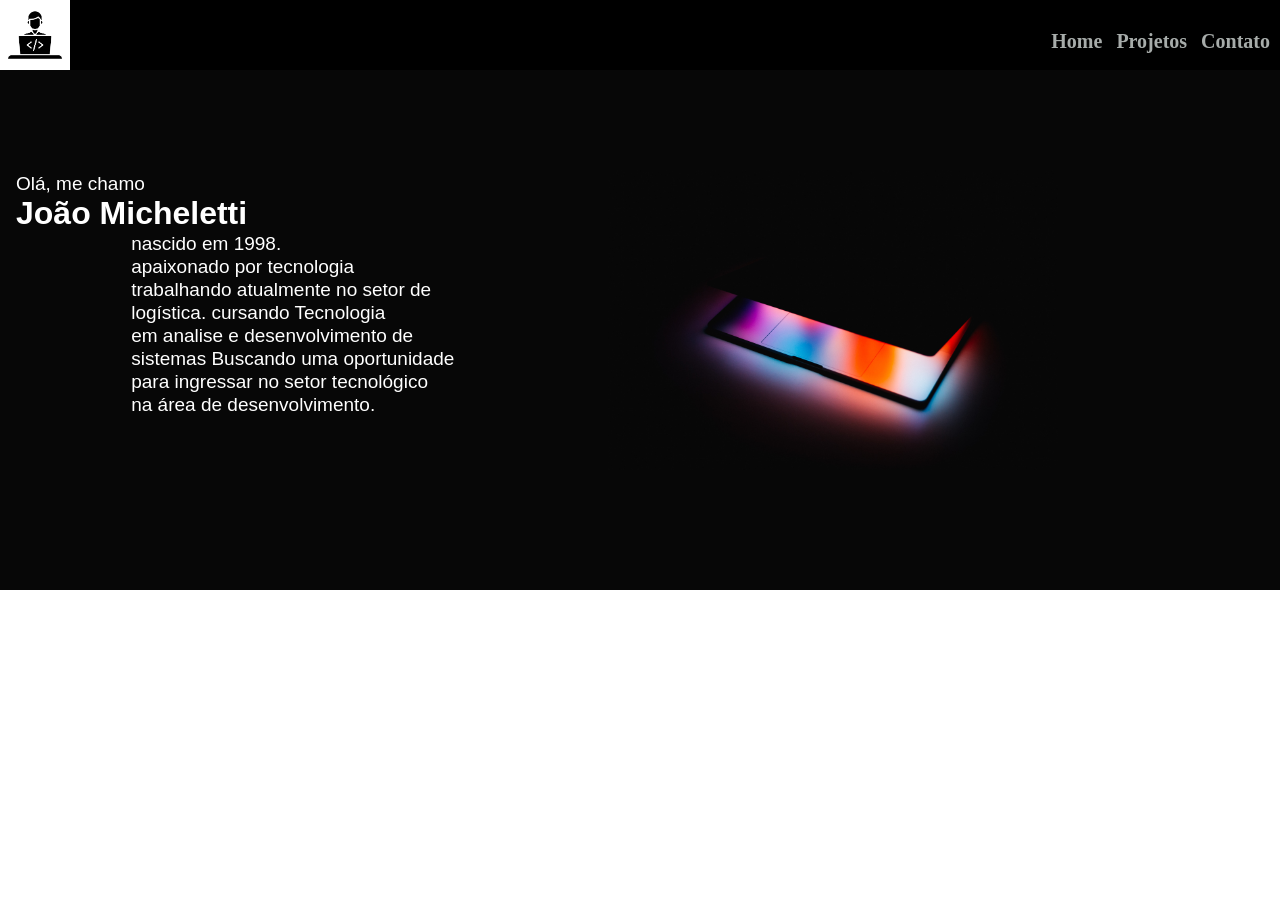
==== index.html @ ebf29739 "responsividade Home responsividade Home" ====
<!DOCTYPE html>
<!DOCTYPE html>
<html lang="pt-br">
<head>
    <meta charset="UTF-8">
    <meta http-equiv="X-UA-Compatible" content="IE=edge">
    <meta name="viewport" content="width=device-width, initial-scale=1.0">
    <link rel="stylesheet" href="style.css" />
    <title>Potifolio | João Micheletti Software enginer</title>
</head>
<body>
    <main class="Main" id="Main">
        <nav class="Navigation" id="Navigation">
            <img src="image/logo_nav.png" alt="logo developer">
            <ul>
                <a href="#Main">Home</a>
                <a href="#Container_Projetos">Projetos</a>
                <a href="#Contato">Contato</a>
            </ul>
        </nav>

        <div class="Main_Conteudo" id="Main_Conteudo">
            <div class="Main_Txt" id="Main_Txt">
                <p class="p1">Olá, me chamo</p>
                <h1>João Micheletti</h1>
                <div class="txt">
                    <p>nascido em 1998.<br/> apaixonado por tecnologia<br/> 
                        trabalhando atualmente no setor de <br/>logística.
                        cursando Tecnologia <br/>em analise e desenvolvimento de<br/> sistemas 
                        Buscando uma oportunidade <br/> para ingressar no setor tecnológico
                        <br/> na área de desenvolvimento. </p>

                </div>
                
            </div>
            <div class="Img_Conteudo" id="Img_Conteudo">
                <img src="./image/not_pequeno.jpg" alt="image backgrund Main_Conteudo"/>
            </div>
        </div>
    </main>
    
</body>
</html>
---- style.css ----
* {
    margin: 0;
    padding: 0;
    box-sizing: border-box;
}

#Navigation {
    background-color: rgb(0, 0, 0);
    height: 70px;
}
#Navigation ul {
    margin-top: 30px;
    float: right;
}
#Navigation ul a {
    padding-right: 10px;
    text-decoration: none;
    font-size: 20px;
    color: rgb(167, 172, 170);
    font-weight: 600;
}
a:hover {
    cursor: pointer;
}
#Navigation img {
    height: 70px;

}
#Main_Conteudo {
    background-color: rgba(0, 0, 0, 0.973);
    width: 100%;
    height: 520px;
    display: flex;

}
#Main_Txt {
    margin-left: 15%;
    margin-top: 100px;
    width: 45%;
    height: 400px; 
    margin: 2rem 1rem;
    width: 45%;
    overflow: hidden;
    color: #FFF;
    white-space: nowrap;
    animation: caret .3s step-end infinite alternate,
                type 5s steps(23, end)
      
}
#Main_Txt .txt {
    margin-left: 20%;
}

@keyframes type {
    0% {
      width: 0;
    }
  
  }
  @keyframes caret { 
    50% { 
      box-shadow: .6em 0 0 transparent;
    }
  }
#Main_Txt .p1 {
    margin-top: 70px;
}
#Main_Txt h1 {
    font-family: 'Franklin Gothic Medium', 'Arial Narrow', Arial, sans-serif;
}
#Main_Txt p {
    font-size: 19px;
    line-height: 23px;
    font-weight: 300;
    font-family: 'Gill Sans', 'Gill Sans MT', Calibri, 'Trebuchet MS', sans-serif;
}
#Main_Conteudo #Img_Conteudo {
    width: 45%;

}
#Main_Conteudo #Img_Conteudo img{
    margin-top: 100px;
    height: 300px;
}
@media (max-width: 400px) {
    #Main_Conteudo #Img_Conteudo {
        display: none;
    }
    #Main_Txt {
        margin-top: 40px;
        width: 100%;
        font-size: 12px;
    }
    #Main_Txt .txt {
        margin-left:  0%;
    }
    
}
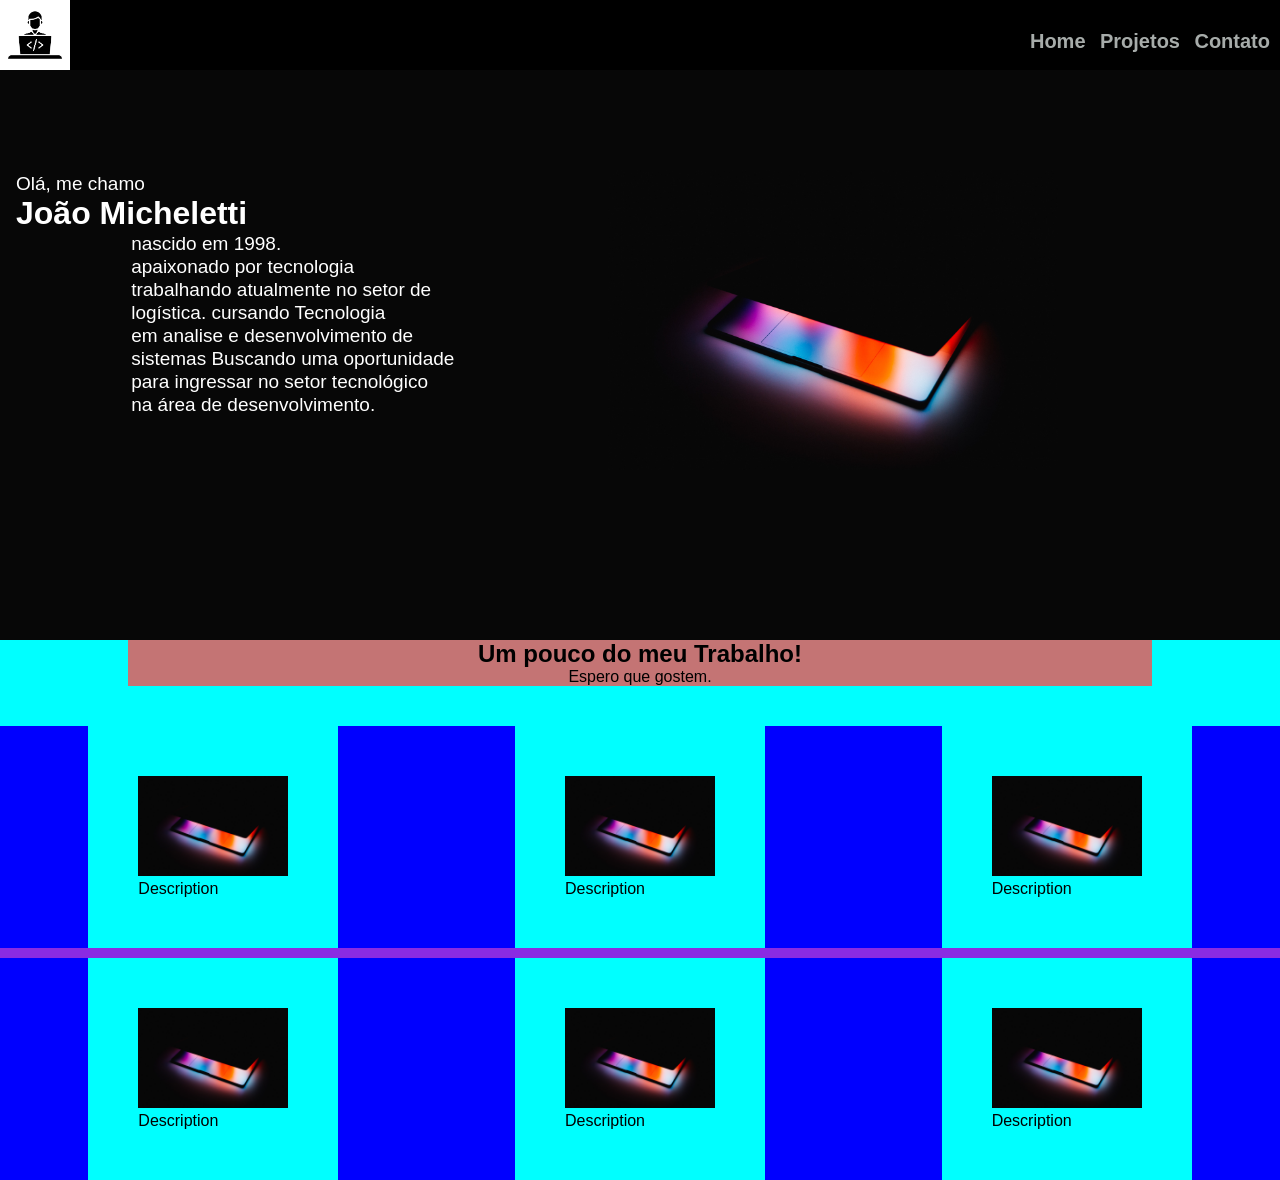
==== commit 457a4b84: "responsividade Home responsividade Home" ====
--- a/index.html
+++ b/index.html
@@ -14,7 +14,7 @@
             <img src="image/logo_nav.png" alt="logo developer">
             <ul>
                 <a href="#Main">Home</a>
-                <a href="#Container_Projetos">Projetos</a>
+                <a href="#Container_Projects">Projetos</a>
                 <a href="#Contato">Contato</a>
             </ul>
         </nav>
@@ -38,6 +38,45 @@
             </div>
         </div>
     </main>
+
+    <div class="Container_Projects" id="Container_Projects">
+        <div class="Txt_Projects" id="Txt_Projects">
+            <h2>Um pouco do meu Trabalho!</h2>
+            <p> Espero que gostem.</p>
+        </div>
+
+        <section class="Projects" id="Projects">
+            <div class="ProjetosDV1" id="ProjetosDV1">
+                <ul>
+                    <img src="./image/not_pequeno.jpg" alt=""/>
+                    <p>Description</p>
+                </ul>
+                <ul>
+                    <img src="./image/not_pequeno.jpg" alt=""/>
+                    <p>Description</p>
+                </ul>
+                <ul>
+                    <img src="./image/not_pequeno.jpg" alt=""/>
+                    <p>Description</p>
+                </ul>
+            </div>
+
+            <div class="ProjetosDV2" id="ProjetosDV2">
+                <ul>
+                    <img src="./image/not_pequeno.jpg" alt=""/>
+                    <p>Description</p>
+                </ul>
+                <ul>
+                    <img src="./image/not_pequeno.jpg" alt=""/>
+                    <p>Description</p>
+                </ul>
+                <ul>
+                    <img src="./image/not_pequeno.jpg" alt=""/>
+                    <p>Description</p>
+                </ul>
+            </div>
+        </section>
+    </div>
     
 </body>
 </html>
--- a/style.css
+++ b/style.css
@@ -2,8 +2,12 @@
     margin: 0;
     padding: 0;
     box-sizing: border-box;
+    font-family: 'Franklin Gothic Medium', 'Arial Narrow', Arial, sans-serif;
+
 }
-
+body {
+    background-color: rgba(0, 0, 0, 0.973);
+}
 #Navigation {
     background-color: rgb(0, 0, 0);
     height: 70px;
@@ -27,7 +31,6 @@
 
 }
 #Main_Conteudo {
-    background-color: rgba(0, 0, 0, 0.973);
     width: 100%;
     height: 520px;
     display: flex;
@@ -43,7 +46,7 @@
     overflow: hidden;
     color: #FFF;
     white-space: nowrap;
-    animation: caret .3s step-end infinite alternate,
+    animation: caret .10s step-end infinite alternate,
                 type 5s steps(23, end)
       
 }
@@ -95,4 +98,51 @@
         margin-left:  0%;
     }
     
+}
+
+#Container_Projects {
+    margin-top: 50px;
+    width: 100%;
+    background-color: aqua;
+}
+#Txt_Projects {
+    margin-left: 10%;
+    width: 80%;
+    background-color: rgb(196, 116, 116);
+    text-align: center;
+}
+#Projects {
+    margin-top: 40px;
+    width: 100%;
+    background-color: blueviolet;
+}
+#ProjetosDV1 {
+    display: flex;
+    background-color: blue;
+}
+#ProjetosDV1 ul {
+    background-color: aqua;
+    margin: auto;
+    padding: 50px;
+    
+
+}
+#ProjetosDV1 ul img {
+    height: 100px;
+}
+#ProjetosDV2 {
+    margin-top: 10px;
+    display: flex;
+    background-color: blue;
+}
+#ProjetosDV2 ul {
+    background-color: aqua;
+    margin: auto;
+    padding: 50px;
+    
+
+}
+#ProjetosDV2 ul img {
+    height: 100px;
+
 }
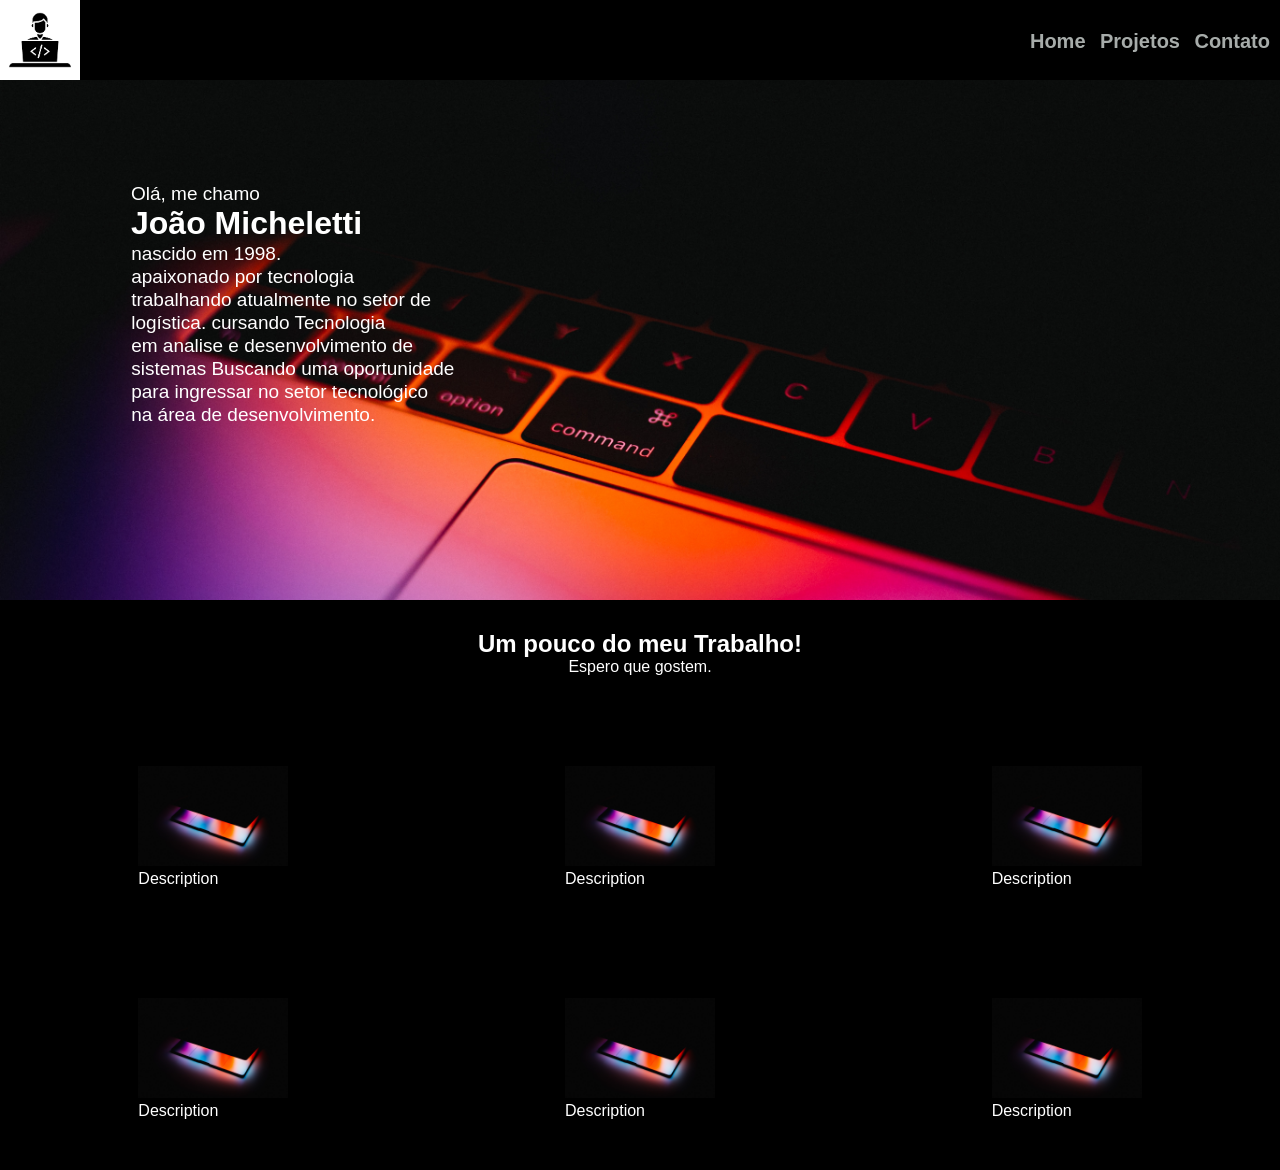
==== commit 3059e12e: "add backgrounds Home/project add backgrounds Home/project" ====
--- a/index.html
+++ b/index.html
@@ -32,9 +32,6 @@
 
                 </div>
                 
-            </div>
-            <div class="Img_Conteudo" id="Img_Conteudo">
-                <img src="./image/not_pequeno.jpg" alt="image backgrund Main_Conteudo"/>
             </div>
         </div>
     </main>
--- a/style.css
+++ b/style.css
@@ -6,11 +6,11 @@
 
 }
 body {
-    background-color: rgba(0, 0, 0, 0.973);
+    background-color: rgba(0, 0, 0);
 }
 #Navigation {
     background-color: rgb(0, 0, 0);
-    height: 70px;
+    height: 80px;
 }
 #Navigation ul {
     margin-top: 30px;
@@ -27,7 +27,12 @@
     cursor: pointer;
 }
 #Navigation img {
-    height: 70px;
+    height: 80px;
+
+}
+#Main {
+    background-image: url(image/andras-vas-IQ2a48CrN7E-unsplash.jpg);
+    background-size: cover;
 
 }
 #Main_Conteudo {
@@ -46,8 +51,8 @@
     overflow: hidden;
     color: #FFF;
     white-space: nowrap;
-    animation: caret .10s step-end infinite alternate,
-                type 5s steps(23, end)
+    animation: caret .12s step-end infinite alternate,
+                type 2s steps(23, end)
       
 }
 #Main_Txt .txt {
@@ -67,9 +72,11 @@
   }
 #Main_Txt .p1 {
     margin-top: 70px;
+    margin-left: 115px;
 }
 #Main_Txt h1 {
     font-family: 'Franklin Gothic Medium', 'Arial Narrow', Arial, sans-serif;
+    margin-left: 115px;
 }
 #Main_Txt p {
     font-size: 19px;
@@ -101,27 +108,25 @@
 }
 
 #Container_Projects {
-    margin-top: 50px;
+    margin-top: 30px;
+    color: white;
     width: 100%;
-    background-color: aqua;
+    background-image: url(image/ales-nesetril-Im7lZjxeLhg-unsplash.jpg );
+    background-size: cover;
 }
 #Txt_Projects {
     margin-left: 10%;
     width: 80%;
-    background-color: rgb(196, 116, 116);
     text-align: center;
 }
 #Projects {
     margin-top: 40px;
     width: 100%;
-    background-color: blueviolet;
 }
 #ProjetosDV1 {
     display: flex;
-    background-color: blue;
 }
 #ProjetosDV1 ul {
-    background-color: aqua;
     margin: auto;
     padding: 50px;
     
@@ -133,10 +138,8 @@
 #ProjetosDV2 {
     margin-top: 10px;
     display: flex;
-    background-color: blue;
 }
 #ProjetosDV2 ul {
-    background-color: aqua;
     margin: auto;
     padding: 50px;
     
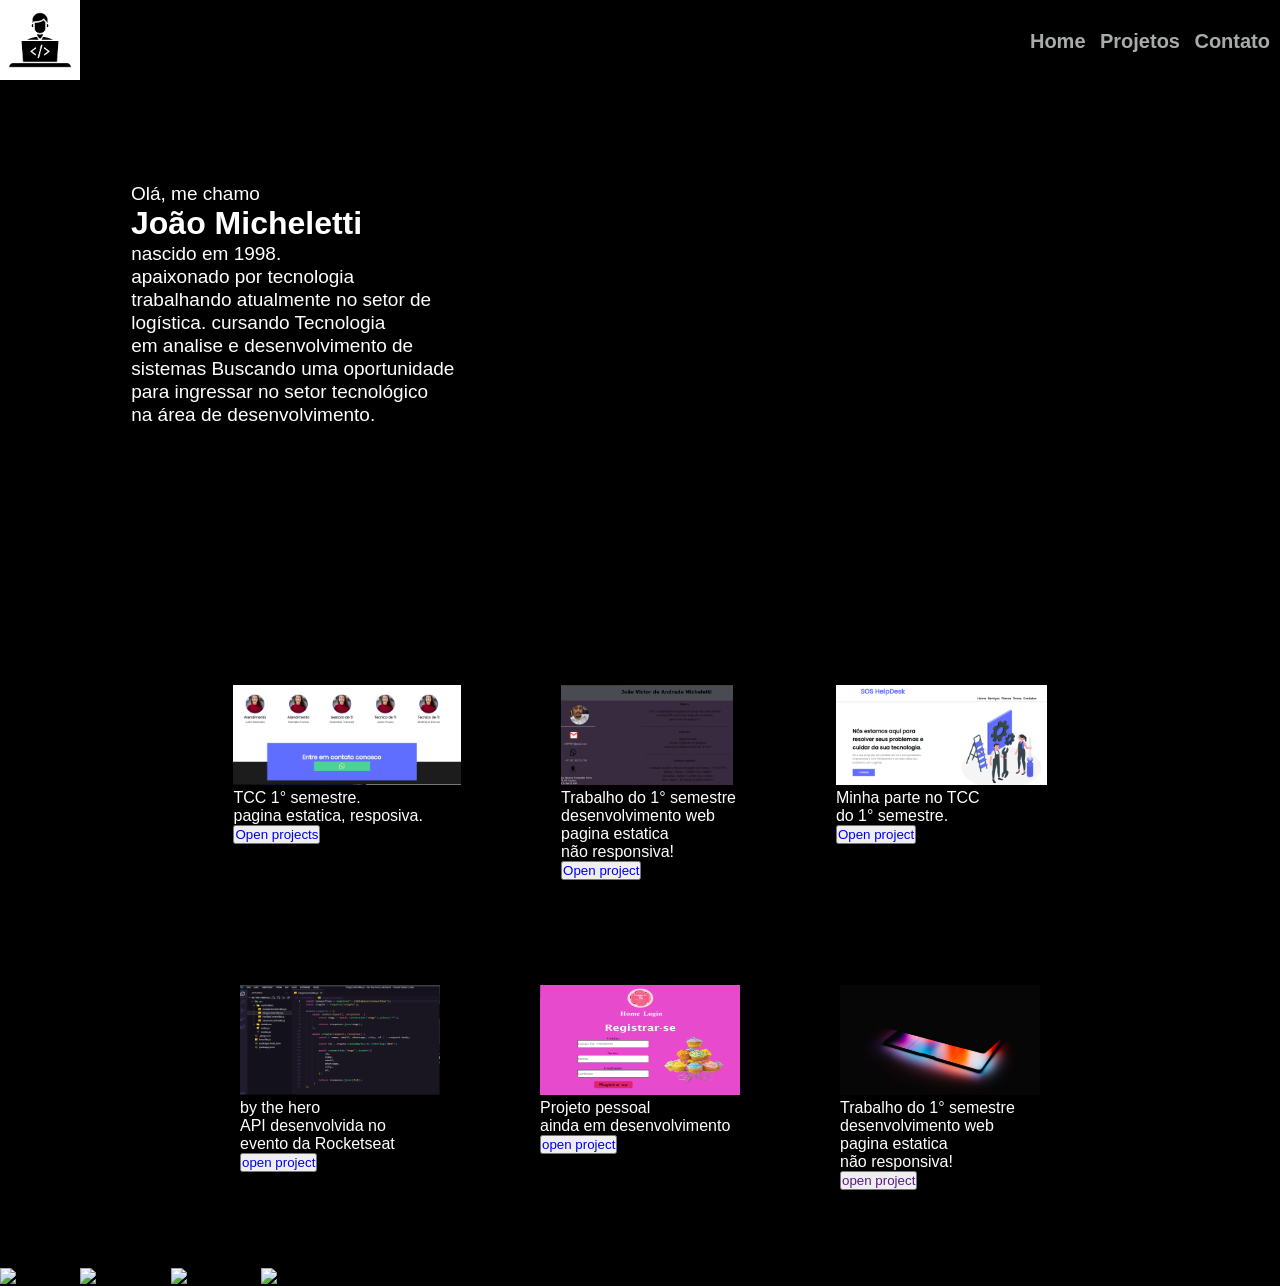
==== commit 718adfa3: "projects projects" ====
--- a/index.html
+++ b/index.html
@@ -37,42 +37,88 @@
     </main>
 
     <div class="Container_Projects" id="Container_Projects">
-        <div class="Txt_Projects" id="Txt_Projects">
-            <h2>Um pouco do meu Trabalho!</h2>
-            <p> Espero que gostem.</p>
-        </div>
 
         <section class="Projects" id="Projects">
             <div class="ProjetosDV1" id="ProjetosDV1">
-                <ul>
-                    <img src="./image/not_pequeno.jpg" alt=""/>
-                    <p>Description</p>
-                </ul>
-                <ul>
-                    <img src="./image/not_pequeno.jpg" alt=""/>
-                    <p>Description</p>
-                </ul>
-                <ul>
-                    <img src="./image/not_pequeno.jpg" alt=""/>
-                    <p>Description</p>
-                </ul>
+                <div class="DV1">
+                    <ul>
+                        <img src="./image/fullsos.png" alt=""/>
+                        <p>TCC 1° semestre.<br/>
+                            pagina estatica, resposiva.<br/>
+                        </p>
+                        <button><a href="https://joaomicheletti.github.io/sos_helpDesk/" target="_blank">Open projects</a></button>
+                    </ul>
+
+                </div>
+                <div class="DV1">
+                    <ul>
+                        <img src="./image/curriculo.png" alt=""/>
+                        <p>Trabalho do 1° semestre<br/>
+                            desenvolvimento web<br/>
+                            pagina estatica<br/>
+                            não responsiva!
+                        </p>
+                        <button><a href="https://joaomicheletti.github.io/corriculo/" target="_blank">Open project</a></button>
+                    </ul>
+                    
+                </div>
+                <div class="DV1">
+                    <ul>
+                        <img src="./image/homesos.png" alt=""/>
+                        <p>Minha parte no TCC<br/>
+                        do 1° semestre.</p>
+                        <button><a href="https://joaomicheletti.github.io/home_sos/" target="_blank">Open project</a></button>
+                    </ul>
+                    
+                </div>                    
             </div>
 
             <div class="ProjetosDV2" id="ProjetosDV2">
-                <ul>
-                    <img src="./image/not_pequeno.jpg" alt=""/>
-                    <p>Description</p>
-                </ul>
-                <ul>
-                    <img src="./image/not_pequeno.jpg" alt=""/>
-                    <p>Description</p>
-                </ul>
-                <ul>
-                    <img src="./image/not_pequeno.jpg" alt=""/>
-                    <p>Description</p>
-                </ul>
+                <div class="DV2">
+                    <ul>
+                        <img src="./image/omnistec11.png" alt=""/>
+                        <p>by the hero<br/>
+                            API desenvolvida no<br/> 
+                            evento da Rocketseat<br/>
+                        </p>
+                        <button><a href="https://github.com/joaoMicheletti/be-the-hero_backend" target="_blank">open project</a></button>
+                    </ul>
+
+                </div>
+                <div class="DV2">
+                    <ul>
+                        <img src="./image/cbia.png" alt=""/>
+                        <p>Projeto pessoal <br/>
+                            ainda em desenvolvimento<br/>
+                        </p>
+                        <button><a href="https://github.com/joaoMicheletti/Bih" target="_blank">open project</a></button>
+                    </ul>
+                    
+                </div>
+                <div class="DV2">
+                    <ul>
+                        <img src="./image/not_pequeno.jpg" alt=""/>
+                        <p>Trabalho do 1° semestre<br/>
+                            desenvolvimento web<br/>
+                            pagina estatica<br/>
+                            não responsiva!
+                        </p>
+                        <button><a href="" target="_blank">open project</a></button>
+                    </ul>
+                    
+                </div>
             </div>
         </section>
+    </div>
+
+    <div class="Contato_Container">
+        <h2>Contate-me nas redes sociais</h2>
+        <div class="Social">
+            <img src="" alt="Linkedin"/>
+            <img src="" alt="Facebook"/>
+            <img src="" alt="instagram"/>
+            <img src="" alt="github"/>
+        </div>
     </div>
     
 </body>
--- a/style.css
+++ b/style.css
@@ -4,6 +4,9 @@
     box-sizing: border-box;
     font-family: 'Franklin Gothic Medium', 'Arial Narrow', Arial, sans-serif;
 
+}
+button a {
+    text-decoration: none;
 }
 body {
     background-color: rgba(0, 0, 0);
@@ -31,7 +34,7 @@
 
 }
 #Main {
-    background-image: url(image/andras-vas-IQ2a48CrN7E-unsplash.jpg);
+    background-image: url(image/ales-nesetril-Im7lZjxeLhg-unsplash.jpg);
     background-size: cover;
 
 }
@@ -111,19 +114,20 @@
     margin-top: 30px;
     color: white;
     width: 100%;
-    background-image: url(image/ales-nesetril-Im7lZjxeLhg-unsplash.jpg );
-    background-size: cover;
+    background-color: black;
+    display: flex;
 }
 #Txt_Projects {
-    margin-left: 10%;
+    margin-left: 5%;
     width: 80%;
     text-align: center;
 }
 #Projects {
-    margin-top: 40px;
+    margin-top: 5px;
     width: 100%;
 }
 #ProjetosDV1 {
+    justify-content: center;
     display: flex;
 }
 #ProjetosDV1 ul {
@@ -136,7 +140,8 @@
     height: 100px;
 }
 #ProjetosDV2 {
-    margin-top: 10px;
+    justify-content: center;
+    margin-top: 5px;
     display: flex;
 }
 #ProjetosDV2 ul {
@@ -146,6 +151,7 @@
 
 }
 #ProjetosDV2 ul img {
-    height: 100px;
+    height: 110px;
+    width: 200px;
 
 }
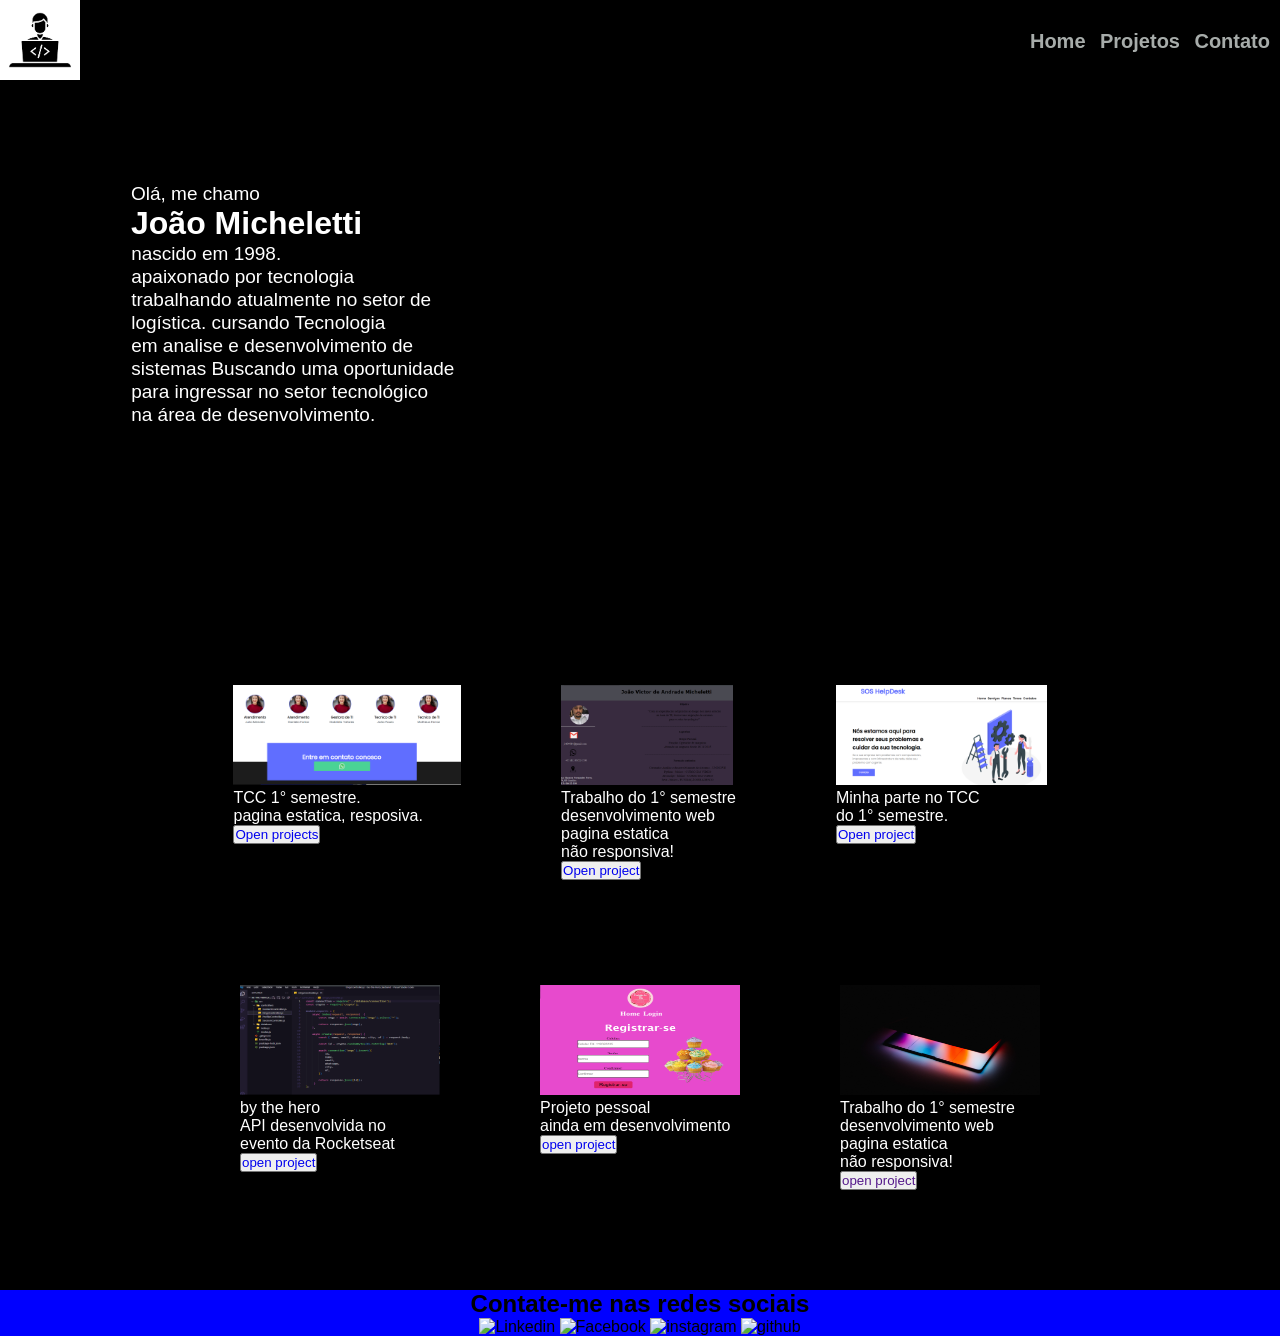
==== commit 416988a4: "ajustes ajustes" ====
--- a/index.html
+++ b/index.html
@@ -111,13 +111,13 @@
         </section>
     </div>
 
-    <div class="Contato_Container">
+    <div class="Contato_Container" id="Contato">
         <h2>Contate-me nas redes sociais</h2>
         <div class="Social">
             <img src="" alt="Linkedin"/>
             <img src="" alt="Facebook"/>
-            <img src="" alt="instagram"/>
-            <img src="" alt="github"/>
+            <img src="" alt="instagram"/>   
+            <img src="" alt="github"/>  
         </div>
     </div>
     
--- a/style.css
+++ b/style.css
@@ -154,4 +154,11 @@
     height: 110px;
     width: 200px;
 
+}
+.Contato_Container {
+    background-color: blue;
+    text-align: center;
+}
+h2 {
+    margin-top: 50px;
 }
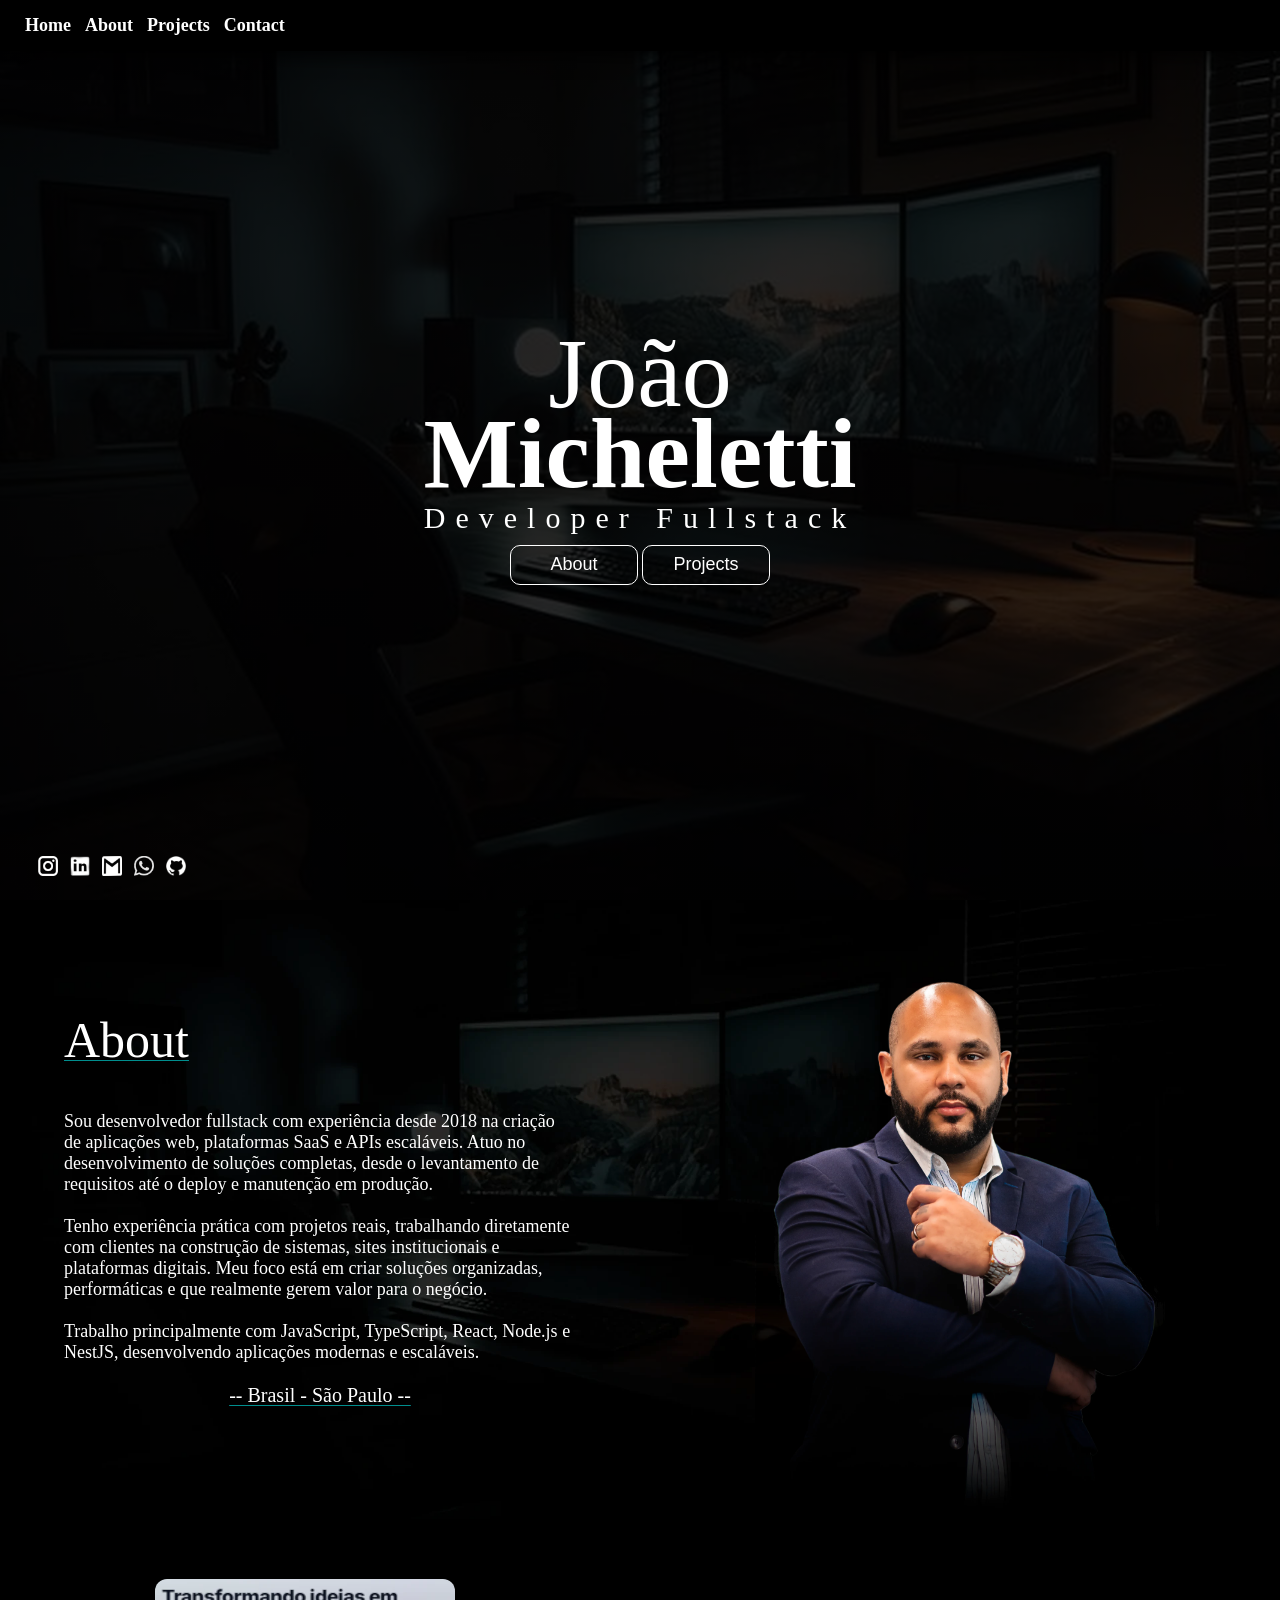
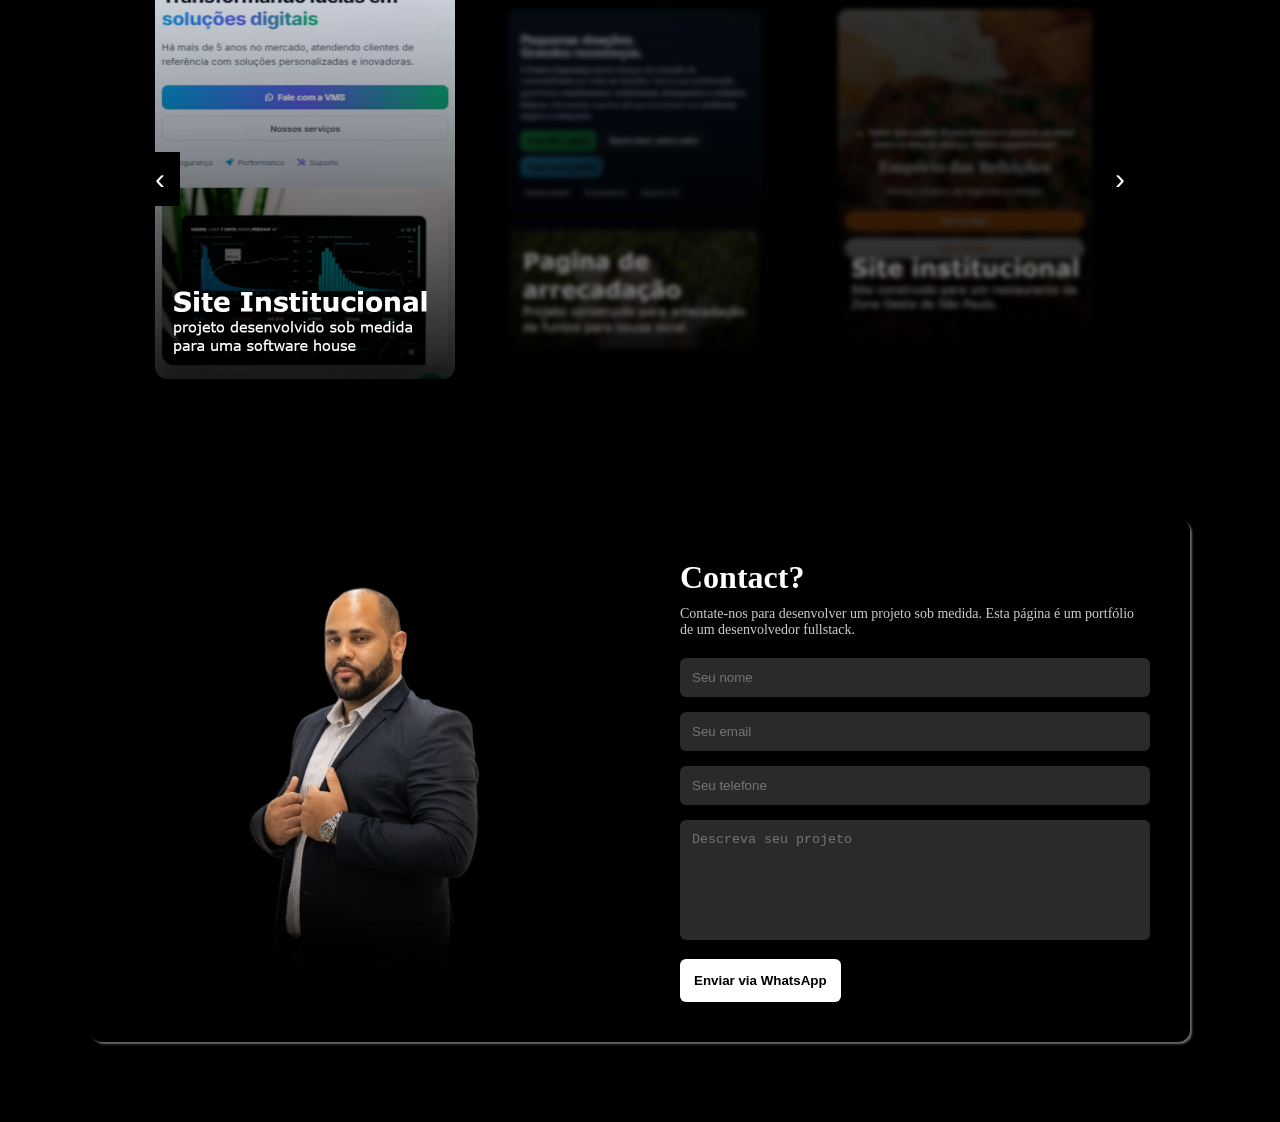
==== commit 252469b6: "update update" ====
--- a/index.html
+++ b/index.html
@@ -1,125 +1,209 @@
 <!DOCTYPE html>
-<!DOCTYPE html>
-<html lang="pt-br">
+<html lang="en">
 <head>
     <meta charset="UTF-8">
-    <meta http-equiv="X-UA-Compatible" content="IE=edge">
     <meta name="viewport" content="width=device-width, initial-scale=1.0">
-    <link rel="stylesheet" href="style.css" />
-    <title>Potifolio | João Micheletti Software enginer</title>
+    <title>João Micheletti | Developer Fullsack</title>
+    <link rel="icon" href="https://vmsoftware.netlify.app/iconlogo.webp">
+    <link rel="stylesheet" href="stylefinal.css">
+    <meta property="og:title" content="João Micheletti | Dev Fullstack">
+    <meta property="og:description" content="Building the future...">
+    <meta property="og:image" content="https://vmsoftware.netlify.app/iconlogo.webp">
+    <meta property="og:type" content="website">
 </head>
 <body>
-    <main class="Main" id="Main">
-        <nav class="Navigation" id="Navigation">
-            <img src="image/logo_nav.png" alt="logo developer">
-            <ul>
-                <a href="#Main">Home</a>
-                <a href="#Container_Projects">Projetos</a>
-                <a href="#Contato">Contato</a>
-            </ul>
+    <header class="headerHomeFixed">
+        <nav class="navigation">
+            <a href="#home">Home</a>
+            <a href="#about">About</a>
+            <a href="#projects">Projects</a>
+            <a href="#contato">Contact</a>
         </nav>
-
-        <div class="Main_Conteudo" id="Main_Conteudo">
-            <div class="Main_Txt" id="Main_Txt">
-                <p class="p1">Olá, me chamo</p>
-                <h1>João Micheletti</h1>
-                <div class="txt">
-                    <p>nascido em 1998.<br/> apaixonado por tecnologia<br/> 
-                        trabalhando atualmente no setor de <br/>logística.
-                        cursando Tecnologia <br/>em analise e desenvolvimento de<br/> sistemas 
-                        Buscando uma oportunidade <br/> para ingressar no setor tecnológico
-                        <br/> na área de desenvolvimento. </p>
-
-                </div>
-                
-            </div>
-        </div>
-    </main>
-
-    <div class="Container_Projects" id="Container_Projects">
-
-        <section class="Projects" id="Projects">
-            <div class="ProjetosDV1" id="ProjetosDV1">
-                <div class="DV1">
-                    <ul>
-                        <img src="./image/fullsos.png" alt=""/>
-                        <p>TCC 1° semestre.<br/>
-                            pagina estatica, resposiva.<br/>
-                        </p>
-                        <button><a href="https://joaomicheletti.github.io/sos_helpDesk/" target="_blank">Open projects</a></button>
-                    </ul>
-
-                </div>
-                <div class="DV1">
-                    <ul>
-                        <img src="./image/curriculo.png" alt=""/>
-                        <p>Trabalho do 1° semestre<br/>
-                            desenvolvimento web<br/>
-                            pagina estatica<br/>
-                            não responsiva!
-                        </p>
-                        <button><a href="https://joaomicheletti.github.io/corriculo/" target="_blank">Open project</a></button>
-                    </ul>
-                    
-                </div>
-                <div class="DV1">
-                    <ul>
-                        <img src="./image/homesos.png" alt=""/>
-                        <p>Minha parte no TCC<br/>
-                        do 1° semestre.</p>
-                        <button><a href="https://joaomicheletti.github.io/home_sos/" target="_blank">Open project</a></button>
-                    </ul>
-                    
-                </div>                    
-            </div>
-
-            <div class="ProjetosDV2" id="ProjetosDV2">
-                <div class="DV2">
-                    <ul>
-                        <img src="./image/omnistec11.png" alt=""/>
-                        <p>by the hero<br/>
-                            API desenvolvida no<br/> 
-                            evento da Rocketseat<br/>
-                        </p>
-                        <button><a href="https://github.com/joaoMicheletti/be-the-hero_backend" target="_blank">open project</a></button>
-                    </ul>
-
-                </div>
-                <div class="DV2">
-                    <ul>
-                        <img src="./image/cbia.png" alt=""/>
-                        <p>Projeto pessoal <br/>
-                            ainda em desenvolvimento<br/>
-                        </p>
-                        <button><a href="https://github.com/joaoMicheletti/Bih" target="_blank">open project</a></button>
-                    </ul>
-                    
-                </div>
-                <div class="DV2">
-                    <ul>
-                        <img src="./image/not_pequeno.jpg" alt=""/>
-                        <p>Trabalho do 1° semestre<br/>
-                            desenvolvimento web<br/>
-                            pagina estatica<br/>
-                            não responsiva!
-                        </p>
-                        <button><a href="" target="_blank">open project</a></button>
-                    </ul>
-                    
-                </div>
-            </div>
-        </section>
-    </div>
-
-    <div class="Contato_Container" id="Contato">
-        <h2>Contate-me nas redes sociais</h2>
-        <div class="Social">
-            <img src="" alt="Linkedin"/>
-            <img src="" alt="Facebook"/>
-            <img src="" alt="instagram"/>   
-            <img src="" alt="github"/>  
-        </div>
-    </div>
-    
+    </header>
+    <section id="home" class="homeMain">
+        <div class="containerHome">
+            <p class="farstyName">João</p>
+            <p class="lastName">Micheletti</p>
+            <p class="function">Developer Fullstack</p>
+            <div class="buttonHome">
+                <button  class="btnHome"><a href="#about">About</a></button>
+                <button class="btnHome"><a href="#projects">Projects</a></button>
+            </div>
+        </div>
+        <div class="footerHome">
+            <a href="https://www.instagram.com/vm_software?igsh=MWJ5ZHFmd2I0ZzNneQ==" target="_blank"><img class="imgIcon" src="assets/instaa.webp" alt="instagran"></a>
+            <a href="http://linkedin.com/in/joaomicheletti" target="_blank"><img class="imgIcon" src="assets/din.webp" alt="instagran"></a>
+            <a href="mailto:jv604014@gmail.com" target="_blank"><img class="imgIcon" src="assets/emaill.webp" alt="instagran"></a>
+            <a href="https://wa.me/5511932223533?text=Vim%20atrav%C3%A9s%20do%20seu%20portf%C3%B3lio%20e%20gostaria%20de%20discutir%20sobre%20o%20or%C3%A7amento%20de%20um%20projeto." target="_blank"><img class="imgIcon" src="assets/whatss.webp" alt="instagran"></a>
+            <a href="https://www.github.com/joaoMicheletti" target="_blank"><img class="imgIcon" src="assets/git.webp" alt="instagran"></a>
+        </div>
+    </section>
+    <section id="about" class="aboutSection">
+        <div class="abouttext">
+            <p class="aboutTitle">
+                About
+            </p>
+            <p class="aboutResume">
+                <br/><br/>
+                Sou desenvolvedor fullstack com experiência 
+                desde 2018 na criação de aplicações web, 
+                plataformas SaaS e APIs escaláveis. Atuo no 
+                desenvolvimento de soluções completas, desde o 
+                levantamento de requisitos até o deploy e manutenção em produção.
+                <br/><br/>
+                Tenho experiência prática com projetos reais, 
+                trabalhando diretamente com clientes na construção 
+                de sistemas, sites institucionais e plataformas 
+                digitais. Meu foco está em criar soluções organizadas, 
+                performáticas e que realmente gerem valor para o negócio.
+                <br/><br/>
+                Trabalho principalmente com JavaScript, TypeScript, 
+                React, Node.js e NestJS, desenvolvendo aplicações modernas
+                 e escaláveis.
+                 <br/><br/>
+            </p>
+            <p class="adreassAbout">
+                -- Brasil - São Paulo --
+            </p>
+        </div>
+
+        <div class="imgAbout">
+            <img class="joaoimg" src="assets/joaobase.webp" alt="representante">
+        </div>
+
+    </section>
+    <section id="projects" class="carousel-section">
+        <div class="carousel-container">
+            
+            <button class="nav prev">‹</button>
+
+            <div class="carousel-track" id="track">
+            <!-- Cards (exemplo com 5, você pode gerar até 25) -->
+            
+            <a target="_blank" href="https://vmsoftware.netlify.app/" class="card"><img src="assets/projects/01.webp" /></a>
+            <a target="_blank" href="https://vmsoftware.netlify.app/" class="card"><img src="assets/projects/01.webp" /></a>
+            <a target="_blank" href="https://futuroesperanca.netlify.app/" class="card"><img src="assets/projects/futuro.webp" /></a>
+            <a target="_blank" href="https://emporiodasrefeicoes.netlify.app/" class="card"><img src="assets/projects/emporio.webp" /></a>
+            <a target="_blank" href="https://valion.netlify.app/" class="card"><img src="assets/projects/valion.webp" /></a>
+            <a target="_blank" href="https://chterra-transportes.netlify.app/" class="card"><img src="assets/projects/transporte.webp" /></a>
+            <a target="_blank" href="https://ch-terra-maquinas.netlify.app/" class="card"><img src="assets/projects/locacao.webp" /></a>
+            <a target="_blank" href="https://joaomicheletti.github.io/cristatusAV/" class="card"><img src="assets/projects/paducao.webp" /></a>
+            <a target="_blank" href="https://joaomicheletti.github.io/producaoDE_eventos_CS/" class="card"><img src="assets/projects/evento.webp" /></a>
+            <a target="_blank" href="https://joaomicheletti.github.io/vendaDeLp/" class="card"><img src="assets/projects/lpvendas.webp" /></a>
+            <a target="_blank" href="https://mababy.netlify.app/" class="card"><img src="assets/projects/mababy.webp" /></a>
+            <a target="_blank" href="https://angestao.netlify.app/" class="card"><img src="assets/projects/emporio.webp" /></a>
+            <a target="_blank" href="https://angestao.netlify.app/" class="card"><img src="assets/projects/an.webp" /></a>
+            
+            <a target="_blank" href="https://flowly.app.br/" class="card"><img src="assets/projects/flowly.webp" /></a>
+            <a href="#" class="card"><img src="assets/projects/sos.webp" /></a>
+            <a target="_blank" href="https://joaomicheletti.github.io/coiote/" class="card"><img src="assets/projects/coiote.webp" /></a>
+            <a target="_blank" href="https://joaomicheletti.github.io/LP_MagdaBrito/" class="card"><img src="assets/projects/magda.webp" /></a>
+            <a target="_blank" href="#" class="card"><img src="assets/projects/mc.webp" /></a>
+            <a target="_blank" href="#" class="card"><img src="assets/projects/sos.webp" /></a>
+            <a target="_blank" href="#" class="card"><img src="assets/projects/joana.webp" /></a>
+
+
+
+
+
+
+
+
+            </div>
+
+            <button class="nav next">›</button>
+
+        </div>
+    </section>
+    <section id="contato" class="contact-section">
+        <div class="contact-container">
+
+            <!-- IMAGEM -->
+            <div class="contact-image">
+            <img src="assets/form.webp" alt="Contato">
+            </div>
+
+            <!-- FORMULÁRIO -->
+            <div class="contact-form">
+            <h2>Contact?</h2>
+            <p>
+                Contate-nos para desenvolver um projeto sob medida. 
+                Esta página é um portfólio de um desenvolvedor fullstack.
+            </p>
+
+            <form id="form">
+                <input type="text" id="nome" placeholder="Seu nome" required>
+                <input type="email" id="email" placeholder="Seu email" required>
+                <input type="tel" id="telefone" placeholder="Seu telefone" required>
+                <textarea id="descricao" placeholder="Descreva seu projeto" required></textarea>
+
+                <button type="submit">Enviar via WhatsApp</button>
+            </form>
+            </div>
+
+        </div>
+    </section>
+    <script>
+        const track = document.getElementById('track');
+        const cards = document.querySelectorAll('.card');
+        const prev = document.querySelector('.prev');
+        const next = document.querySelector('.next');
+
+        let index = 1; // começa no meio
+
+        function updateCarousel() {
+        cards.forEach(card => card.classList.remove('active'));
+
+        if (cards[index]) {
+            cards[index].classList.add('active');
+        }
+
+        const cardWidth = cards[0].offsetWidth + 30;
+        track.style.transform = `translateX(-${index * cardWidth}px)`;
+        }
+
+        prev.addEventListener('click', () => {
+        index = index <= 0 ? cards.length - 1 : index - 1;
+        updateCarousel();
+        });
+
+        next.addEventListener('click', () => {
+        index = index >= cards.length - 1 ? 0 : index + 1;
+        updateCarousel();
+        });
+
+        // Inicializa
+        updateCarousel();
+    </script>
+    <script>
+        document.getElementById('form').addEventListener('submit', function(e) {
+        e.preventDefault();
+
+        const nome = document.getElementById('nome').value.trim();
+        const email = document.getElementById('email').value.trim();
+        const telefone = document.getElementById('telefone').value.trim();
+        const descricao = document.getElementById('descricao').value.trim();
+
+        if (!nome || !email || !telefone || !descricao) {
+            alert('Preencha todos os campos!');
+            return;
+        }
+
+        const mensagem = 
+        `Olá, vim através do seu portfólio.
+
+        📌 *Nome:* ${nome}
+        📧 *Email:* ${email}
+        📱 *Telefone:* ${telefone}
+
+        📝 *Descrição do projeto:*
+        ${descricao}`;
+
+        const numero = "5511932223533";
+        const url = `https://wa.me/${numero}?text=${encodeURIComponent(mensagem)}`;
+
+        window.open(url, '_blank');
+        });
+    </script>
 </body>
 </html>
--- a/stylefinal.css
+++ b/stylefinal.css
@@ -0,0 +1,380 @@
+* {
+    margin: 0;
+    padding: 0;
+    box-sizing: border-box;
+}
+.headerHomeFixed {
+    width: 100%;
+    position: fixed;
+    top: 0;
+    left: 0;
+    width: 100%;
+    z-index: 1000;
+    background-color: rgb(0, 0, 0);
+    box-shadow: 5px 5px 20px rgba(0, 0, 0, 0.801);
+    padding: 15px;
+}
+.navigation {
+    width: 80%;
+}
+.navigation a {
+    padding-left: 10px;
+    text-decoration: none;
+    color: rgb(255, 255, 255);
+    font-weight: 600;
+    font-size: 18px;
+    cursor: pointer;
+}
+.navigation a:hover {
+    color: gray;
+}
+.homeMain {
+  position: relative;
+  display: flex;
+  width: 100%;
+  align-items: center;
+  height: 100vh;
+  background: 
+    linear-gradient(rgba(0, 0, 0, 0.822), rgba(0, 0, 0, 0.836)),
+    url("assets/homeBg.webp");
+    
+  background-size: cover;
+  
+}
+.containerHome {
+    width: 50%;
+    margin-left: 25%;
+    text-align: center;
+}
+.farstyName {
+    font-size: 100px;
+    font-weight: 500;
+    color: white;
+} 
+.lastName{
+    margin-top: -35px;
+    font-size: 100px;
+    font-weight: bold;
+    color: white;
+}
+.function {
+    margin-top: -10px;
+    font-size: 30px;
+    letter-spacing: 10px;
+    font-weight: 100;
+    color: white;
+}
+.btnHome {
+    margin-top: 10px;
+    width: 20%;
+    height: 40px;
+    font-size: 18px;
+    border: solid 1px white;
+    border-radius: 10px;
+    color: white;
+    background-color: transparent;
+    cursor: pointer;
+}
+.btnHome a {
+  text-decoration: none;
+  color: white;
+}
+.btnHome:hover {
+    opacity: 80%;
+}
+@media(max-width:600px){
+    .containerHome {
+        width: 90%;
+        margin-left: 5%;
+        text-align: center;
+    }
+    .lastName{
+        margin-top: -35px;
+        font-size: 80px;
+        font-weight: bold;
+        color: white;
+    }
+    .function {
+        margin-top: -10px;
+        font-size: 15px;
+        letter-spacing: 10px;
+        font-weight: 100;
+        color: white;
+    }
+    .btnHome {
+        margin-top: 10px;
+        width: 30%;
+        height: 40px;
+        font-size: 18px;
+        border: solid 1px white;
+        border-radius: 10px;
+        color: white;
+        background-color: transparent;
+        cursor: pointer;
+    }
+}
+.footerHome {
+  position: absolute;
+  bottom: 0;
+  width: 50%;
+  margin-left: 30px;
+  padding-bottom: 20px;
+}
+.footerHome a {
+    text-decoration: none;
+    color: white;
+}
+.imgIcon {
+    cursor: pointer;
+    margin-left: 8px;
+    width: 20px;
+}
+.imgIcon:hover {
+    width: 22px;
+}
+
+.aboutSection{
+    background-image: url(assets/bgsecond.webp);
+    background-position: center center;
+    background-size: cover;
+    width: 100%;
+    height: auto;
+    display: flex;
+    flex-direction: row;
+    justify-content: space-around;
+    align-items: center;
+}
+.abouttext {
+    width:40%;
+}
+.aboutTitle {
+    font-size: 50px;
+    color: white;
+    text-decoration: underline;
+    text-decoration-color: rgba(0, 255, 255, 0.555);
+    text-decoration-thickness: 1px;
+    text-underline-offset: 3px;
+}
+.aboutResume {
+    font-size: 18px;
+    color: white;
+}
+.adreassAbout {
+    font-size: 20px;
+    color: white;
+    text-align: center;
+    text-decoration: underline;
+    text-decoration-color: rgba(0, 255, 255, 0.555);
+    text-decoration-thickness: 1px;
+    text-underline-offset: 3px;
+}
+.imgAbout{
+    text-align: center;
+    width: 40%;
+}
+.joaoimg{
+    width: 80%;
+}
+@media(max-width:600px){
+    .aboutSection{
+        background: 
+        linear-gradient(rgb(0, 0, 0), rgb(0, 0, 0)),
+        url("assets/bgsecond.webp");
+        flex-direction: column-reverse;
+    }
+    .abouttext {
+        width: 90%;
+    }
+    .adreassAbout {
+        margin-bottom: 20px;
+    }
+    .imgAbout{
+        text-align: center;
+        width: 80%;
+    }
+}
+
+
+.carousel-section {
+  width: 100%;
+  padding: 60px 0;
+  background: #000000;
+  display: flex;
+  justify-content: center;
+}
+
+.carousel-container {
+  position: relative;
+  width: 90%;
+  max-width: 1000px;
+  overflow: hidden;
+}
+
+.carousel-track {
+  display: flex;
+  transition: transform 0.5s ease;
+  align-items: center;
+}
+
+.card {
+  min-width: 300px;
+  height: 400px;
+  margin: 0 15px;
+  transition: all 0.4s ease;
+  border-radius: 12px;
+  overflow: hidden;
+  flex-shrink: 0;
+}
+
+.card img {
+  width: 100%;
+  height: 100%;
+  object-fit: cover;
+}
+
+/* Estado padrão (laterais) */
+.card {
+  filter: blur(3px);
+  opacity: 0.5;
+  transform: scale(0.85);
+}
+
+/* Card ativo (centro) */
+.card.active {
+  filter: blur(0);
+  opacity: 1;
+  transform: scale(1);
+}
+
+/* Botões */
+.nav {
+  position: absolute;
+  top: 50%;
+  transform: translateY(-50%);
+  background: #000000;
+  border: none;
+  color: #fff;
+  font-size: 30px;
+  padding: 10px 15px;
+  cursor: pointer;
+  z-index: 10;
+}
+
+.prev { left: 0; }
+.next { right: 0; }
+
+/* MOBILE */
+@media (max-width: 768px) {
+  .carousel-track {
+    justify-content: center;
+  }
+
+  .card {
+    min-width: 80%;
+    margin: 0;
+  }
+
+  .card:not(.active) {
+    display: none;
+  }
+}
+
+
+.contact-section {
+  padding: 80px 20px;
+  background: #000000;
+  color: #fff;
+  display: flex;
+  justify-content: center;
+}
+
+.contact-container {
+  display: flex;
+  max-width: 1100px;
+  width: 100%;
+  background: #000000;
+  border-radius: 12px;
+  overflow: hidden;
+  box-shadow: 2px 2px 2px  rgba(255, 255, 255, 0.404);
+}
+
+/* IMAGEM */
+.contact-image {
+  display: flex;
+  align-items: center;
+  width: 50%;
+}
+
+.contact-image img {
+  
+  margin-left: 25%;
+  width: 50%;
+  object-fit: cover;
+}
+
+/* FORM */
+.contact-form {
+  width: 50%;
+  padding: 40px;
+  display: flex;
+  flex-direction: column;
+}
+
+.contact-form h2 {
+  font-size: 32px;
+  margin-bottom: 10px;
+}
+
+.contact-form p {
+  font-size: 14px;
+  margin-bottom: 20px;
+  color: #ccc;
+}
+
+/* INPUTS */
+.contact-form input,
+.contact-form textarea {
+  width: 100%;
+  margin-bottom: 15px;
+  padding: 12px;
+  border: none;
+  border-radius: 6px;
+  background: #2a2a2a;
+  color: #fff;
+}
+
+.contact-form textarea {
+  resize: none;
+  height: 120px;
+}
+
+/* BOTÃO */
+.contact-form button {
+  padding: 14px;
+  border: none;
+  border-radius: 6px;
+  background: #ffffff;
+  color: #000;
+  font-weight: bold;
+  cursor: pointer;
+  transition: 0.3s;
+}
+
+.contact-form button:hover {
+  background: #00cc6a;
+}
+
+/* MOBILE */
+@media (max-width: 768px) {
+  .contact-container {
+    flex-direction: column;
+  }
+
+  .contact-image {
+    display: none;
+  }
+
+  .contact-form {
+    width: 100%;
+  }
+}
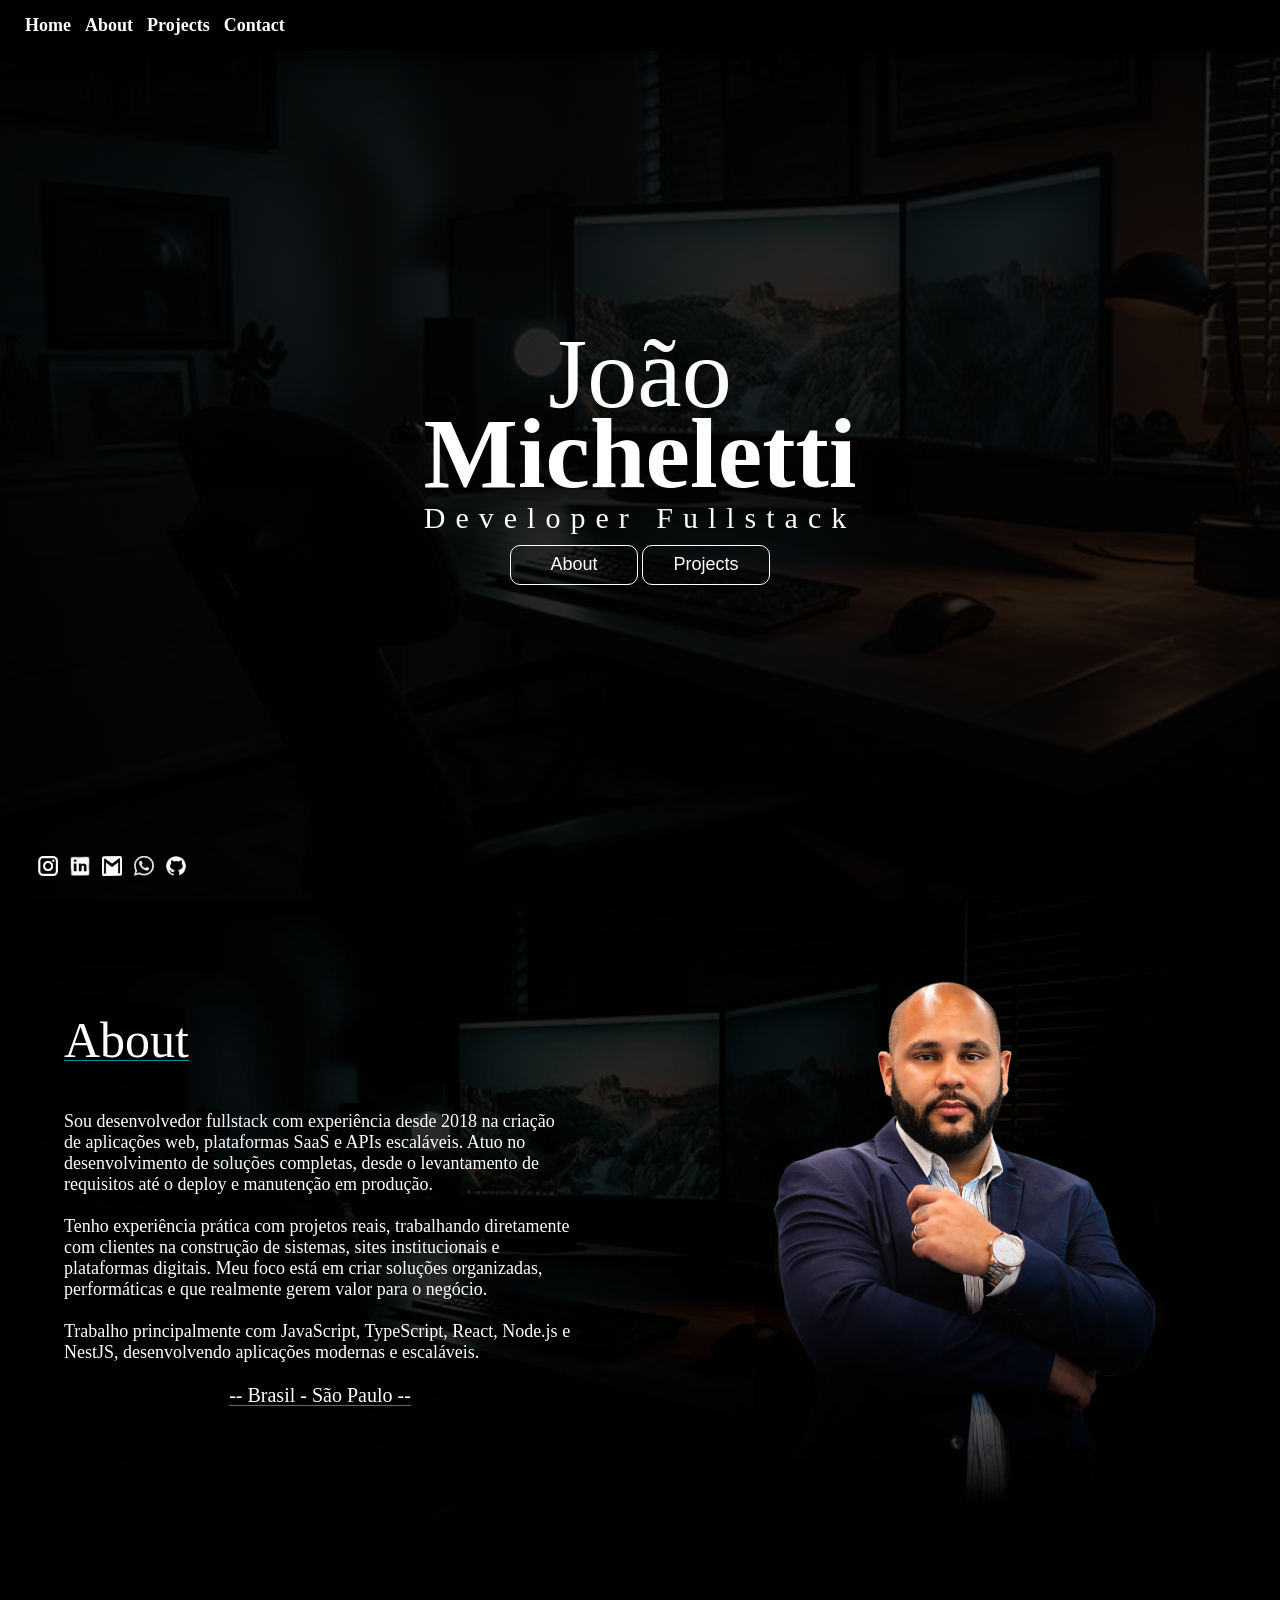
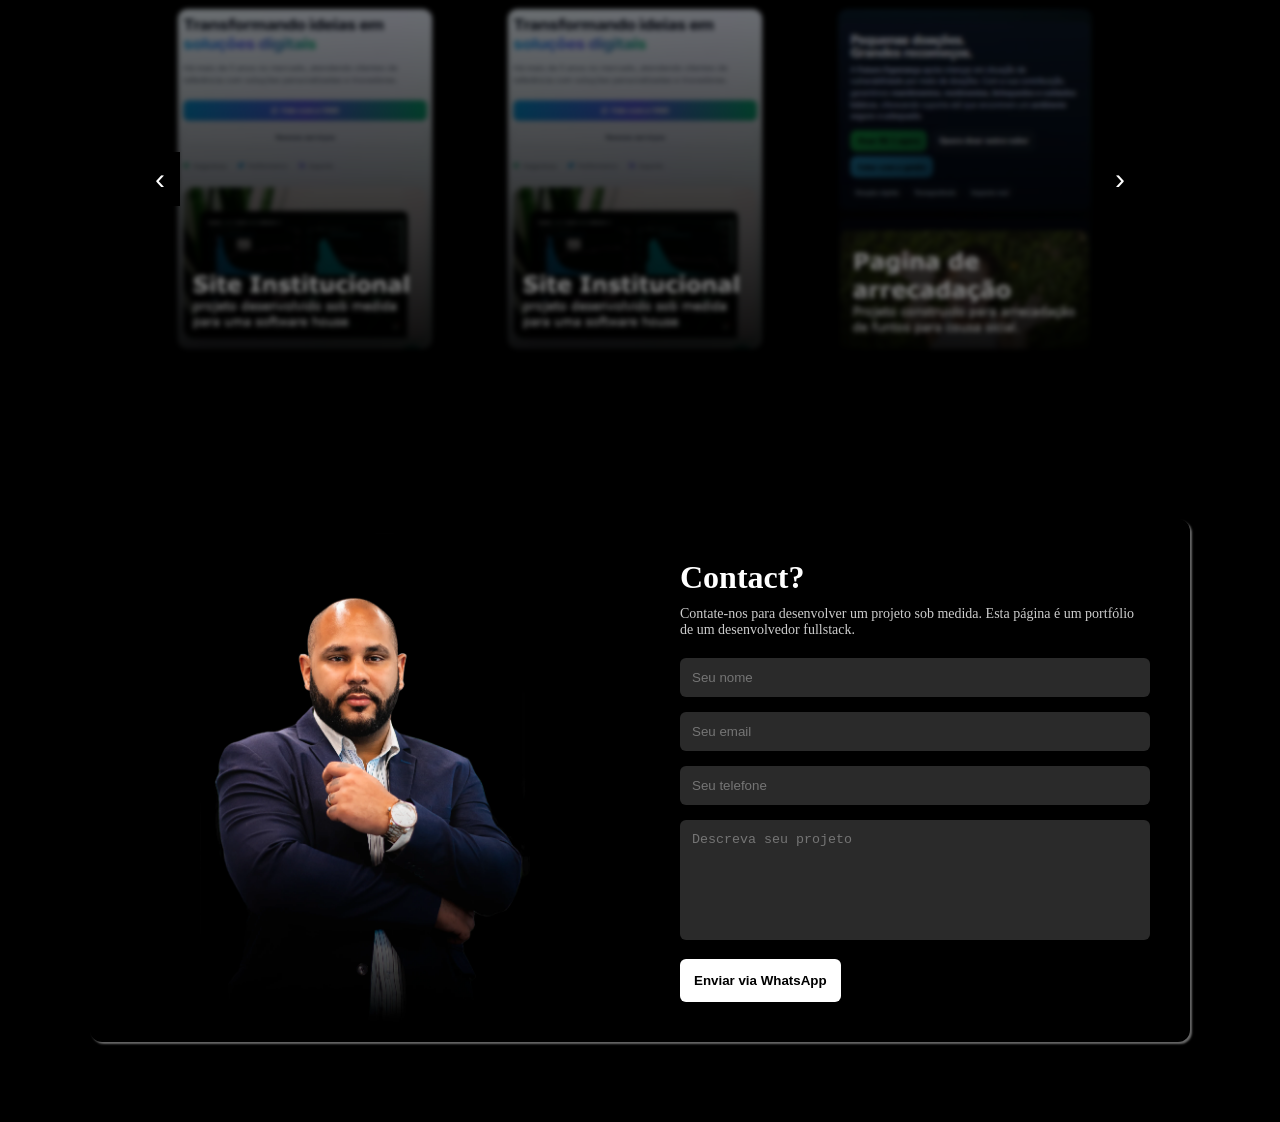
==== commit 370787e7: "sghsgh sghsgh" ====
--- a/index.html
+++ b/index.html
@@ -120,7 +120,7 @@
 
             <!-- IMAGEM -->
             <div class="contact-image">
-            <img src="assets/form.webp" alt="Contato">
+            <img src="assets/joaobase.webp" alt="Contato">
             </div>
 
             <!-- FORMULÁRIO -->
@@ -152,24 +152,38 @@
         let index = 1; // começa no meio
 
         function updateCarousel() {
-        cards.forEach(card => card.classList.remove('active'));
-
-        if (cards[index]) {
-            cards[index].classList.add('active');
+            ccards.forEach(card => card.classList.remove('active'));
+
+            if (cards[index]) {
+                cards[index].classList.add('active');
+            }
+
+            const isMobile = window.innerWidth <= 768;
+
+            if (isMobile) {
+                track.style.transform = `translateX(0px)`;
+                return;
+            }
+
+            const style = window.getComputedStyle(cards[0]);
+            const marginRight = parseInt(style.marginRight);
+
+            const cardWidth = cards[0].offsetWidth + marginRight;
+            track.style.transform = `translateX(-${index * cardWidth}px)`;
         }
 
-        const cardWidth = cards[0].offsetWidth + 30;
-        track.style.transform = `translateX(-${index * cardWidth}px)`;
-        }
-
-        prev.addEventListener('click', () => {
-        index = index <= 0 ? cards.length - 1 : index - 1;
-        updateCarousel();
-        });
-
-        next.addEventListener('click', () => {
-        index = index >= cards.length - 1 ? 0 : index + 1;
-        updateCarousel();
+
+
+
+            prev.addEventListener('click', () => {
+            index = index <= 0 ? cards.length - 1 : index - 1;
+            updateCarousel();
+            });
+
+            next.addEventListener('click', () => {
+            index = index >= cards.length - 1 ? 0 : index + 1;
+            updateCarousel();
+            window.addEventListener('resize', updateCarousel);
         });
 
         // Inicializa
--- a/stylefinal.css
+++ b/stylefinal.css
@@ -307,8 +307,8 @@
 
 .contact-image img {
   
-  margin-left: 25%;
-  width: 50%;
+  margin-left: 20%;
+  width: 60%;
   object-fit: cover;
 }
 
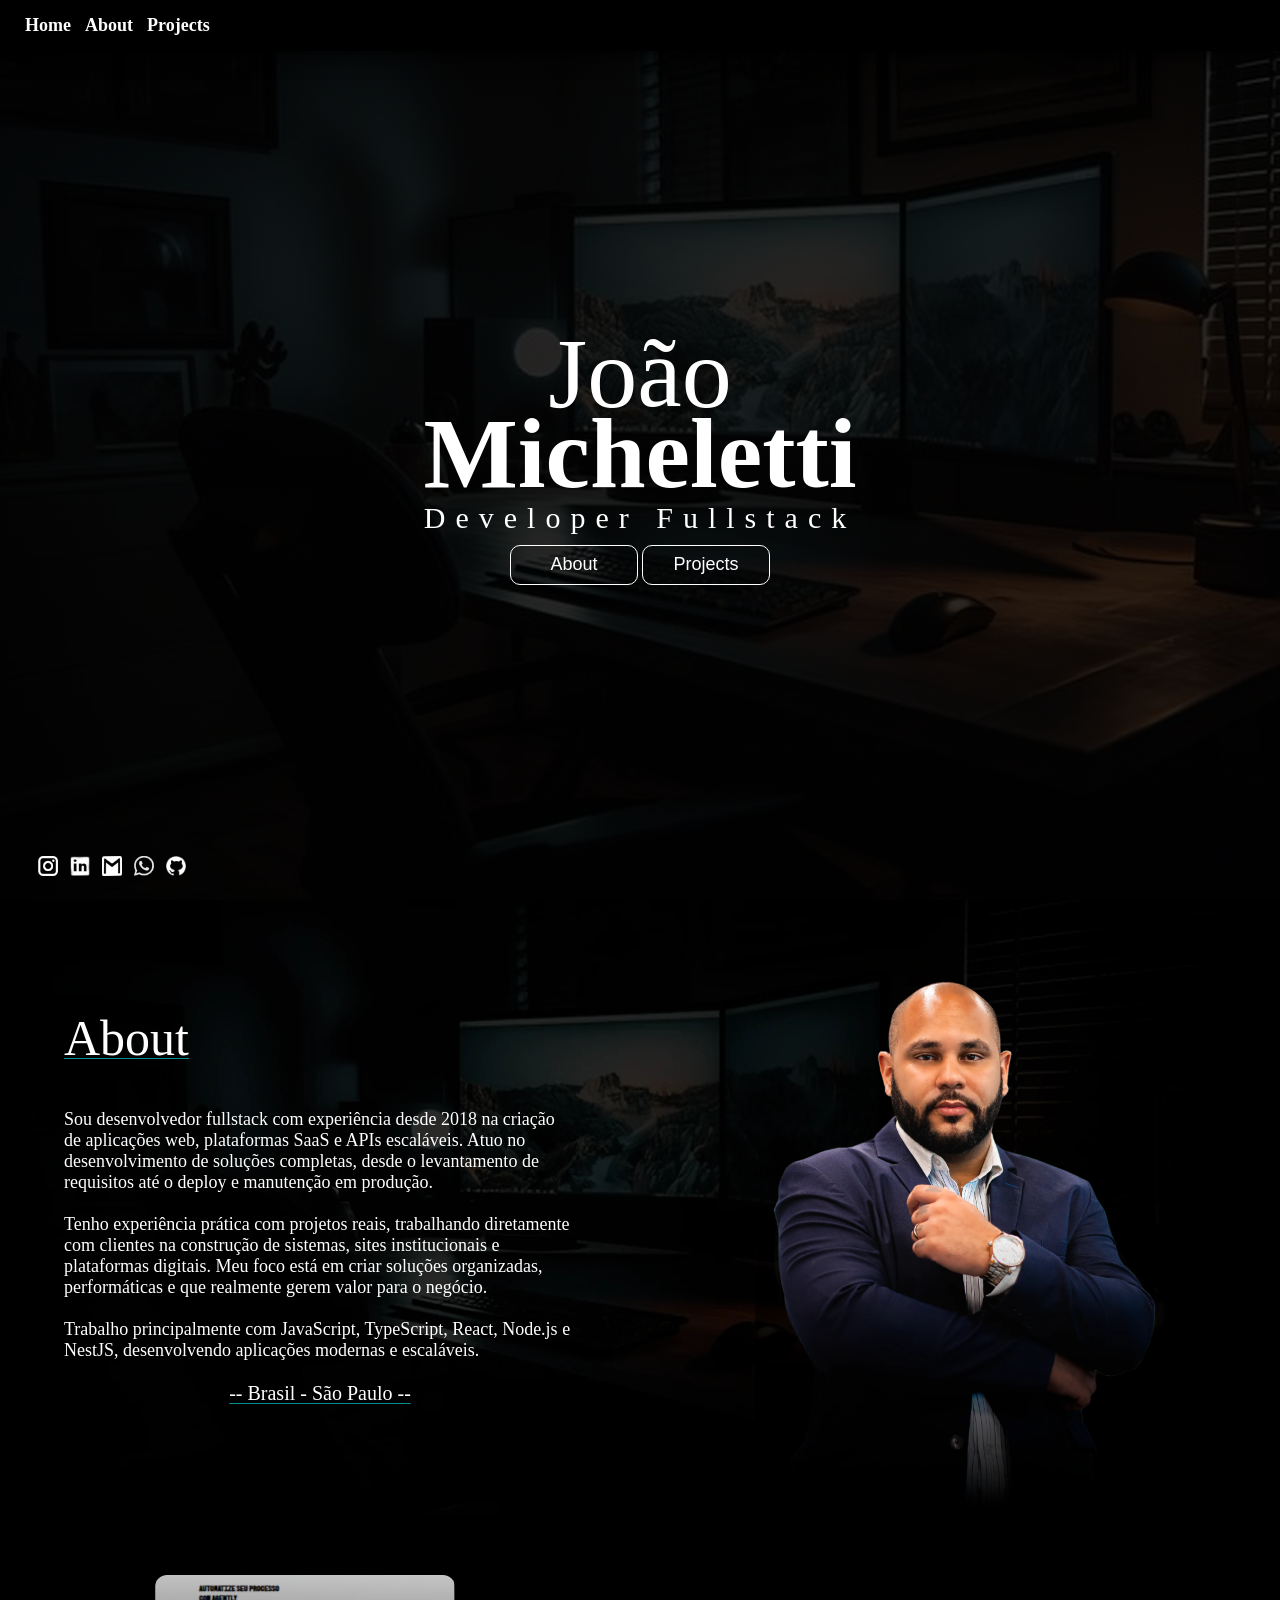
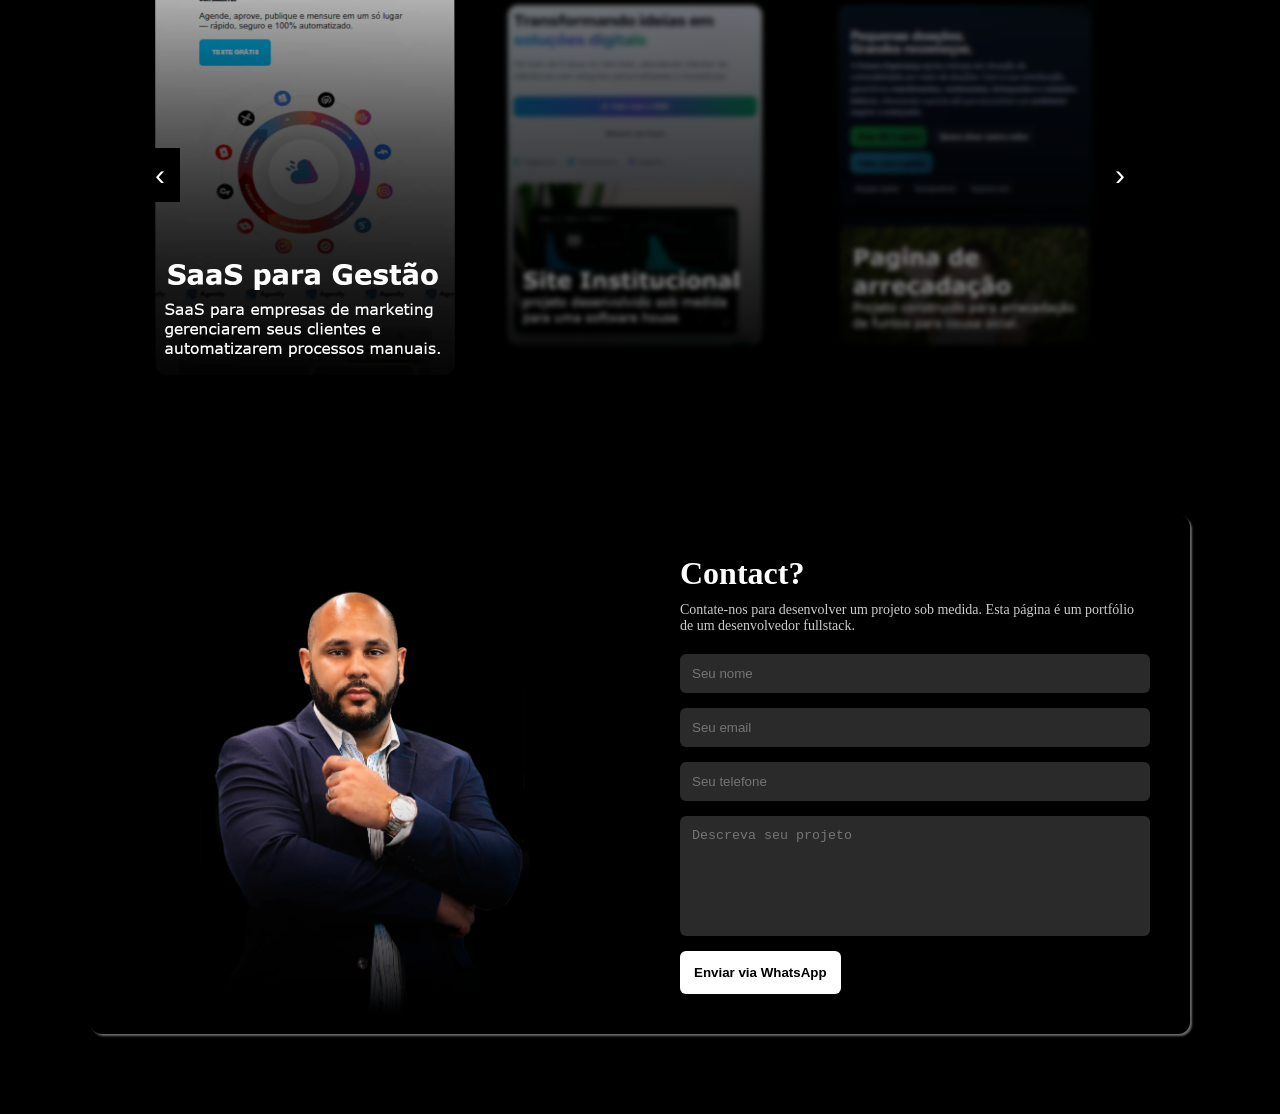
==== commit e9ad5f2c: "updatre update" ====
--- a/index.html
+++ b/index.html
@@ -1,4 +1,3 @@
-<!DOCTYPE html>
 <html lang="en">
 <head>
     <meta charset="UTF-8">
@@ -16,17 +15,17 @@
         <nav class="navigation">
             <a href="#home">Home</a>
             <a href="#about">About</a>
-            <a href="#projects">Projects</a>
-            <a href="#contato">Contact</a>
+            <a href="#projects"> Projects</a>
         </nav>
     </header>
+
     <section id="home" class="homeMain">
         <div class="containerHome">
             <p class="farstyName">João</p>
             <p class="lastName">Micheletti</p>
             <p class="function">Developer Fullstack</p>
             <div class="buttonHome">
-                <button  class="btnHome"><a href="#about">About</a></button>
+                <button class="btnHome"><a href="#about">About</a></button>
                 <button class="btnHome"><a href="#projects">Projects</a></button>
             </div>
         </div>
@@ -38,6 +37,7 @@
             <a href="https://www.github.com/joaoMicheletti" target="_blank"><img class="imgIcon" src="assets/git.webp" alt="instagran"></a>
         </div>
     </section>
+
     <section id="about" class="aboutSection">
         <div class="abouttext">
             <p class="aboutTitle">
@@ -72,6 +72,7 @@
         </div>
 
     </section>
+
     <section id="projects" class="carousel-section">
         <div class="carousel-container">
             
@@ -81,46 +82,38 @@
             <!-- Cards (exemplo com 5, você pode gerar até 25) -->
             
             <a target="_blank" href="https://vmsoftware.netlify.app/" class="card"><img src="assets/projects/01.webp" /></a>
+            <a target="_blank" href="https://github.com/joaoMicheletti/Agently" class="card"><img src="assets/projects/ag.webp" /></a> 
             <a target="_blank" href="https://vmsoftware.netlify.app/" class="card"><img src="assets/projects/01.webp" /></a>
             <a target="_blank" href="https://futuroesperanca.netlify.app/" class="card"><img src="assets/projects/futuro.webp" /></a>
             <a target="_blank" href="https://emporiodasrefeicoes.netlify.app/" class="card"><img src="assets/projects/emporio.webp" /></a>
             <a target="_blank" href="https://valion.netlify.app/" class="card"><img src="assets/projects/valion.webp" /></a>
-            <a target="_blank" href="https://chterra-transportes.netlify.app/" class="card"><img src="assets/projects/transporte.webp" /></a>
-            <a target="_blank" href="https://ch-terra-maquinas.netlify.app/" class="card"><img src="assets/projects/locacao.webp" /></a>
+            <a target="_blank" href="https://chterra-transportes.netlify.app/" class="card"><img src="assets/projects/valiont.webp" /></a>
+            <a target="_blank" href="https://ch-terra-maquinas.netlify.app/" class="card"><img src="assets/projects/maquinas.webp" /></a>
+            <a target="_blank" href="https://lpconvetion.netlify.app/" class="card"><img src="assets/projects/lpvm.webp" /></a>
+            <a target="_blank" href="https://fortuneboot.netlify.app/" class="card"><img src="assets/projects/tigre.webp" /></a>
+            <a target="_blank" href="https://leandrocostaexpress.com.br/" class="card"><img src="assets/projects/lc.webp" /></a>
+            <a target="_blank" href="https://yesconexoes.netlify.app/" class="card"><img src="assets/projects/yes.webp" /></a>
+            <a target="_blank" href="https://app.netlify.com/projects/yeslp/overview" class="card"><img src="assets/projects/yeslp.webp" /></a>
+            <a target="_blank" href="https://catalogopascoa.netlify.app/" class="card"><img src="assets/projects/catalogo.webp" /></a>
+            <a target="_blank" href="https://angestao.netlify.app/" class="card"><img src="assets/projects/an.webp" /></a>
+            <a target="_blank" href="https://flowlly.netlify.app/" class="card"><img src="assets/projects/flowly.webp" /></a>
+            <a target="_blank" href="https://joaomicheletti.github.io/producaoDE_eventos_CS/" class="card"><img src="assets/projects/evento.webp" /></a>
+            <a target="_blank" href="https://joaomicheletti.github.io/coiote/" class="card"><img src="assets/projects/coiote.webp" /></a>
+            <a target="_blank" href="https://joaomicheletti.github.io/sos_helpDesk/" class="card"><img src="assets/projects/sos.webp" /></a>
             <a target="_blank" href="https://joaomicheletti.github.io/cristatusAV/" class="card"><img src="assets/projects/paducao.webp" /></a>
-            <a target="_blank" href="https://joaomicheletti.github.io/producaoDE_eventos_CS/" class="card"><img src="assets/projects/evento.webp" /></a>
-            <a target="_blank" href="https://joaomicheletti.github.io/vendaDeLp/" class="card"><img src="assets/projects/lpvendas.webp" /></a>
+            <a target="_blank" href="https://joaomicheletti.github.io/LP_MagdaBrito/" class="card"><img src="assets/projects/magda.webp" /></a>
             <a target="_blank" href="https://mababy.netlify.app/" class="card"><img src="assets/projects/mababy.webp" /></a>
-            <a target="_blank" href="https://angestao.netlify.app/" class="card"><img src="assets/projects/emporio.webp" /></a>
-            <a target="_blank" href="https://angestao.netlify.app/" class="card"><img src="assets/projects/an.webp" /></a>
-            
-            <a target="_blank" href="https://flowly.app.br/" class="card"><img src="assets/projects/flowly.webp" /></a>
-            <a href="#" class="card"><img src="assets/projects/sos.webp" /></a>
-            <a target="_blank" href="https://joaomicheletti.github.io/coiote/" class="card"><img src="assets/projects/coiote.webp" /></a>
-            <a target="_blank" href="https://joaomicheletti.github.io/LP_MagdaBrito/" class="card"><img src="assets/projects/magda.webp" /></a>
-            <a target="_blank" href="#" class="card"><img src="assets/projects/mc.webp" /></a>
-            <a target="_blank" href="#" class="card"><img src="assets/projects/sos.webp" /></a>
-            <a target="_blank" href="#" class="card"><img src="assets/projects/joana.webp" /></a>
-
-
-
-
-
-
-
-
-            </div>
-
+            <a target="_blank" href="https://joaomicheletti.github.io/espacoK/lp/numerologia-joana/indexado.html" class="card"><img src="assets/projects/joana.webp" /></a>
+            </div>
             <button class="nav next">›</button>
-
-        </div>
-    </section>
-    <section id="contato" class="contact-section">
+        </div>
+    </section>
+    <section class="contact-section">
         <div class="contact-container">
 
             <!-- IMAGEM -->
             <div class="contact-image">
-            <img src="assets/joaobase.webp" alt="Contato">
+            <img  id="fotoForm" src="assets/joaobase.webp" alt="Contato">
             </div>
 
             <!-- FORMULÁRIO -->
@@ -152,38 +145,24 @@
         let index = 1; // começa no meio
 
         function updateCarousel() {
-            ccards.forEach(card => card.classList.remove('active'));
-
-            if (cards[index]) {
-                cards[index].classList.add('active');
-            }
-
-            const isMobile = window.innerWidth <= 768;
-
-            if (isMobile) {
-                track.style.transform = `translateX(0px)`;
-                return;
-            }
-
-            const style = window.getComputedStyle(cards[0]);
-            const marginRight = parseInt(style.marginRight);
-
-            const cardWidth = cards[0].offsetWidth + marginRight;
-            track.style.transform = `translateX(-${index * cardWidth}px)`;
+        cards.forEach(card => card.classList.remove('active'));
+
+        if (cards[index]) {
+            cards[index].classList.add('active');
         }
 
-
-
-
-            prev.addEventListener('click', () => {
-            index = index <= 0 ? cards.length - 1 : index - 1;
-            updateCarousel();
-            });
-
-            next.addEventListener('click', () => {
-            index = index >= cards.length - 1 ? 0 : index + 1;
-            updateCarousel();
-            window.addEventListener('resize', updateCarousel);
+        const cardWidth = cards[0].offsetWidth + 30;
+        track.style.transform = `translateX(-${index * cardWidth}px)`;
+        }
+
+        prev.addEventListener('click', () => {
+        index = index <= 0 ? cards.length - 1 : index - 1;
+        updateCarousel();
+        });
+
+        next.addEventListener('click', () => {
+        index = index >= cards.length - 1 ? 0 : index + 1;
+        updateCarousel();
         });
 
         // Inicializa
--- a/stylefinal.css
+++ b/stylefinal.css
@@ -278,7 +278,14 @@
     display: none;
   }
 }
-
+#fotoForm {
+  margin-left: 20%;
+  width: 60%;
+}
+a {
+  text-decoration: none;
+  color: white;
+}
 
 .contact-section {
   padding: 80px 20px;
